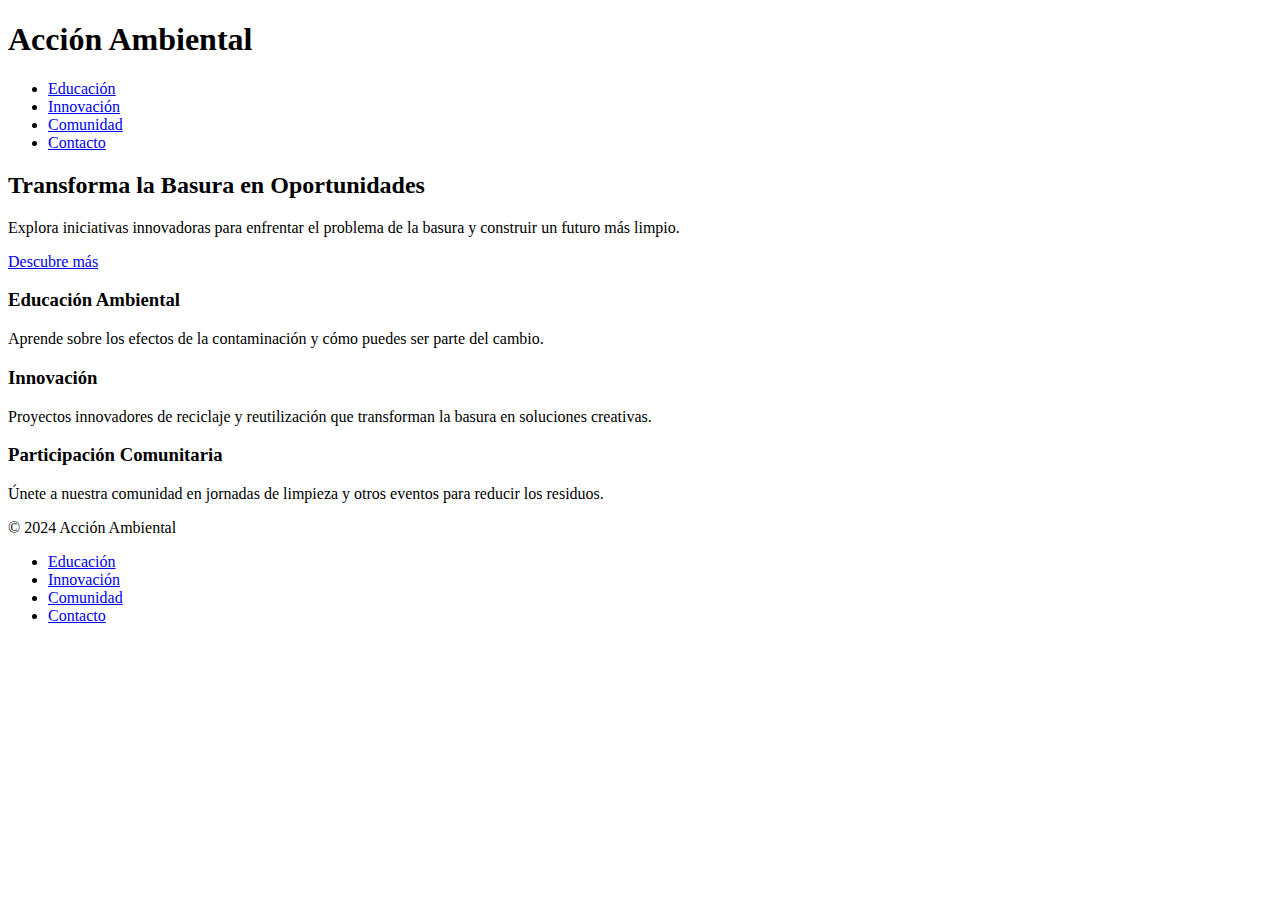
==== index.html @ 02b4c1f0 "Add files via upload" ====
<!DOCTYPE html>
<html lang="es">
<head>
    <meta charset="UTF-8">
    <meta name="viewport" content="width=device-width, initial-scale=1.0">
    <title>Acción Ambiental</title>
    <link rel="stylesheet" href="css/pag.css"
</head>
<body>
    <style>
        body {
            background-image: url("imagenes/fondoverde.avif"); width: "1000";
            background-size: cover; /* Para que la imagen cubra todo el fondo */
            background-repeat: no-repeat; /* Para evitar que la imagen se repita */
            background-position: center; /* Para centrar la imagen */
        }
    </style>
    <header>
        <div class="container">
            <h1>Acción Ambiental</h1>
            <nav>
                <ul>
                    <li><a href="educacion.html">Educación</a></li>
                    <li><a href="innovacion.html">Innovación</a></li>
                    <li><a href="comunidad.html">Comunidad</a></li>
                    <li><a href="contacto.html">Contacto</a></li>
                </ul>
            </nav>
        </div>
    </header>

    <section id="hero">
        <div class="hero-content">
            <h2>Transforma la Basura en Oportunidades</h2>
            <p>Explora iniciativas innovadoras para enfrentar el problema de la basura y construir un futuro más limpio.</p>
            <a href="innovacion.html" class="btn-main">Descubre más</a>
            
        </div>
    </section>

    <section id="features">
        <div class="feature">
            <h3>Educación Ambiental</h3>
            <p>Aprende sobre los efectos de la contaminación y cómo puedes ser parte del cambio.</p>
        </div>
        <div class="feature">
            <h3>Innovación</h3>
            <p>Proyectos innovadores de reciclaje y reutilización que transforman la basura en soluciones creativas.</p>
        </div>
        <div class="feature">
            <h3>Participación Comunitaria</h3>
            <p>Únete a nuestra comunidad en jornadas de limpieza y otros eventos para reducir los residuos.</p>
        </div>
    </section>

    <footer>
        <div class="container">
            <p>© 2024 Acción Ambiental</p>
            <nav>
                <ul>
                    <li><a href="educacion.html">Educación</a></li>
                    <li><a href="innovacion.html">Innovación</a></li>
                    <li><a href="comunidad.html">Comunidad</a></li>
                    <li><a href="contacto.html">Contacto</a></li>
                </ul>
            </nav>
        </div>
    </footer>
    <script src="javascript/scroll,js"></script>

</body>
</html>
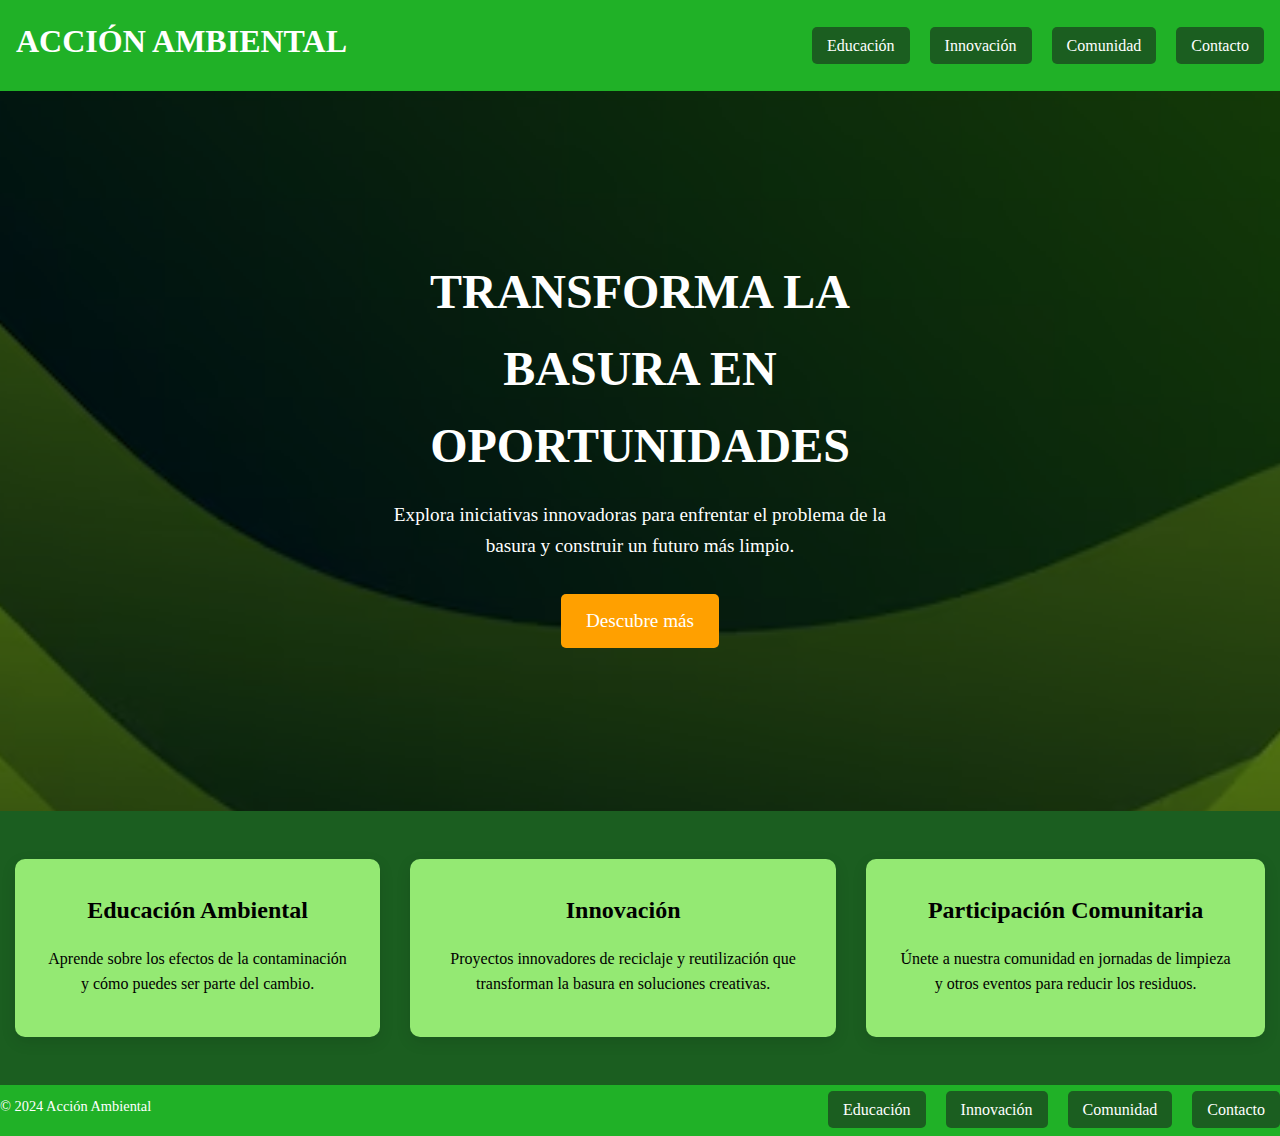
==== commit 616dfbcf: "Update index.html" ====
--- a/index.html
+++ b/index.html
@@ -4,12 +4,12 @@
     <meta charset="UTF-8">
     <meta name="viewport" content="width=device-width, initial-scale=1.0">
     <title>Acción Ambiental</title>
-    <link rel="stylesheet" href="css/pag.css"
+    <link rel="stylesheet" href="pag.css"
 </head>
 <body>
     <style>
         body {
-            background-image: url("imagenes/fondoverde.avif"); width: "1000";
+            background-image: url("fondoverde.avif"); width: "1000";
             background-size: cover; /* Para que la imagen cubra todo el fondo */
             background-repeat: no-repeat; /* Para evitar que la imagen se repita */
             background-position: center; /* Para centrar la imagen */
--- a/pag.css
+++ b/pag.css
@@ -0,0 +1,210 @@
+/* Reseteo de márgenes y paddings */
+* {
+    margin: 0;
+    padding: 0;
+    box-sizing: border-box;
+}
+
+body {
+    font-family: Georgia, 'Times New Roman', Times, serif;
+    background-color: #b7f0bc;
+    color: #333;
+    line-height: 1.6;
+}
+
+h1, h2, h3, p {
+    margin-bottom: 0.5rem;
+}
+
+header {
+    background-color: #20b127;
+    padding: 1rem 1rem;
+}
+
+
+
+header .container {
+    display: flex;
+    justify-content: space-between;
+    align-items: center;
+}
+
+header h1 {
+    color: #fff;
+    font-size: 2rem;
+    text-transform: uppercase;
+}
+
+nav ul {
+    list-style: none;
+    display: flex;
+}
+
+nav ul li {
+    margin-left: 20px;
+}
+
+nav ul li a {
+    color: white;
+    text-decoration: none;
+    font-size: 1rem;
+    padding: 10px 15px;
+    background-color: #1b5e20;
+    border-radius: 5px;
+    transition: background-color 0.3s ease;
+}
+
+nav ul li a:hover {
+    background-color: #77e97c;
+}
+
+/* Sección hero */
+#hero {
+    background-image: url("imagenes/fondoverde.avif");
+    background-size: cover;
+    background-position: center;
+    height: 80vh;
+    display: flex;
+    justify-content: center;
+    align-items: center;
+    color: rgb(255, 255, 255);
+    text-align: center;
+    position: relative;
+}
+
+#hero::before {
+    content: '';
+    position: absolute;
+    top: 0;
+    left: 0;
+    width: 100%;
+    height: 100%;
+    background-color: rgba(0, 0, 0, 0.5);
+}
+
+#hero .hero-content {
+    z-index: 1;
+    max-width: 600px;
+    padding: 2rem;
+}
+
+#hero h2 {
+    font-size: 3rem;
+    text-transform: uppercase;
+    margin-bottom: 1rem;
+}
+
+#hero p {
+    font-size: 1.2rem;
+    margin-bottom: 2rem;
+}
+
+.btn-main {
+    display: inline-block;
+    padding: 12px 25px;
+    font-size: 1.2rem;
+    background-color: #ffa000;
+    color: white;
+    text-decoration: none;
+    border-radius: 5px;
+    transition: background-color 0.3s ease;
+}
+
+.btn-main:hover {
+    background-color: #ffbe0b;
+}
+
+/* Sección de características */
+#features {
+    display: flex;
+    justify-content: space-around;
+    padding: 3rem 0;
+    background-color: #1b5e20;
+}
+
+#features .feature {
+    margin: 0px 15px;
+    background-color: rgb(148, 233, 115);
+    opacity: 1.0;
+    border-radius: 10px;
+    box-shadow: 0 5px 15px rgba(0, 0, 0, 0.1);
+    padding: 2rem;
+    text-align: center;
+    transition: transform 0.3s ease;
+    color: black;
+}
+
+#features .feature:hover {
+    transform: translateY(-10px);
+}
+
+#features h3 {
+    font-size: 1.5rem;
+    margin-bottom: 1rem;
+}
+
+#features p {
+    font-size: 1rem;
+}
+
+/* Footer */
+footer {
+    background-color: #20b127;
+    color: white;
+    padding: 10px 0;
+}
+
+footer .container {
+    display: flex;
+    justify-content: space-between;
+    align-items: center;
+}
+
+footer nav ul {
+    list-style: none;
+    display: flex;
+}
+
+footer nav ul li {
+    margin-left: 20px;
+}
+
+footer nav ul li a {
+    color: white;
+    text-decoration: none;
+    font-size: 1rem;
+    transition: color 0.3s ease;
+}
+
+footer nav ul li a:hover {
+    color: #ffffff;
+}
+
+footer p {
+    font-size: 0.9rem;
+}
+
+/* Media Queries para diseño responsive */
+@media (max-width: 768px) {
+    #features {
+        flex-direction: column;
+        text-align: center;
+    }
+
+    #features .feature {
+        margin-bottom: 2rem;    
+    }
+
+    header .container {
+        flex-direction: column;
+    }
+
+    nav ul {
+        flex-direction: column;
+    }
+
+    nav ul li {
+        margin-left: 0;
+        margin-bottom: 10px;
+    }
+}
